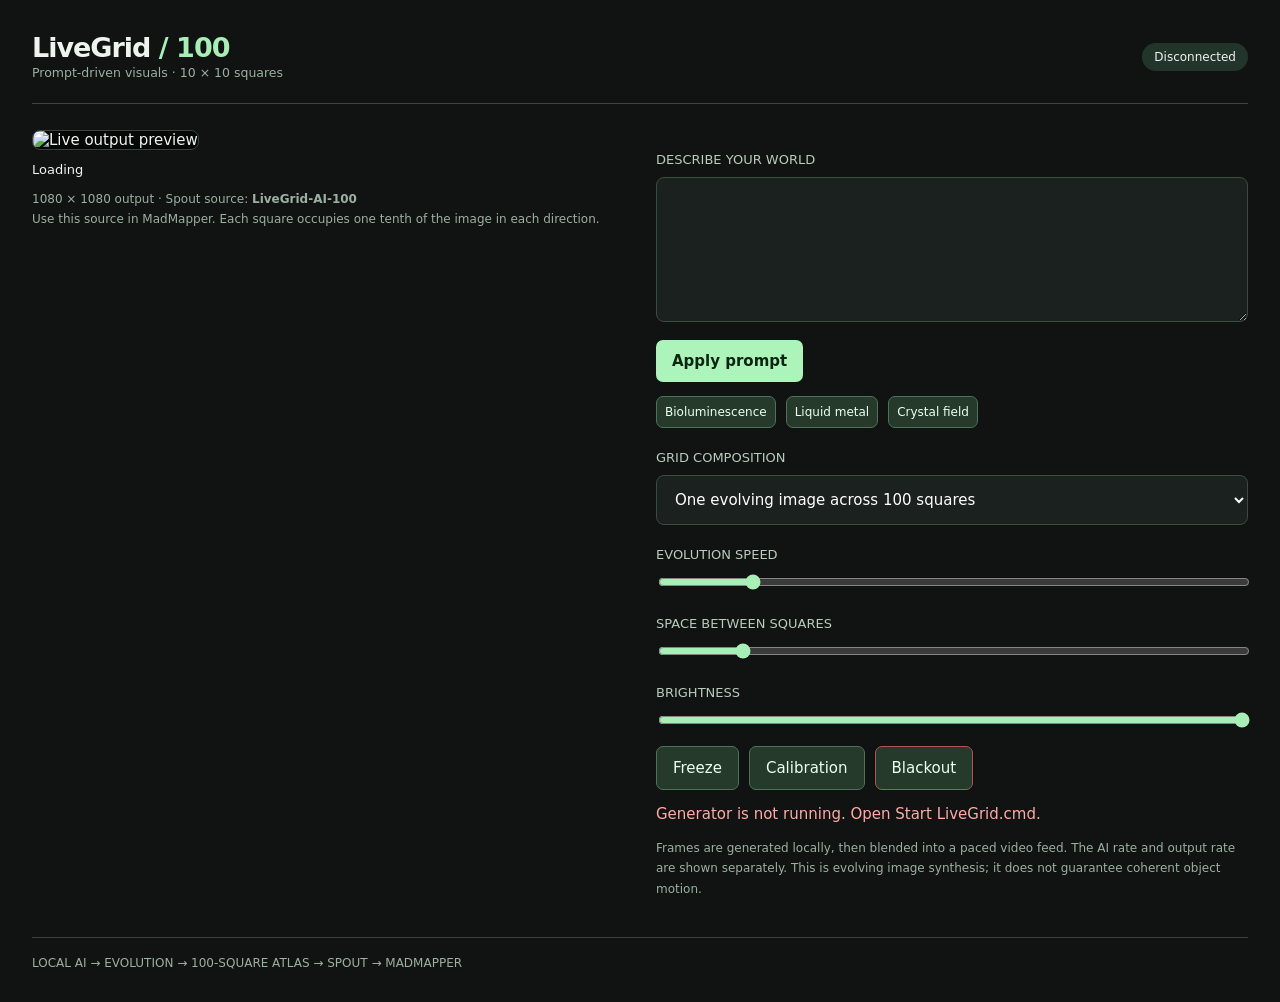
==== index.html @ bc4c3fa4 "Publish LiveGrid documentation, local generator, and setup download" ====
<!doctype html><html lang="en"><meta charset="utf-8"><meta name="viewport" content="width=device-width,initial-scale=1"><title>LiveGrid / 100</title>
<style>
:root{color-scheme:dark;font:15px system-ui;background:#101312;color:#edf3ef}*{box-sizing:border-box}body{margin:0;padding:32px;max-width:1500px;margin:auto}header{display:flex;justify-content:space-between;align-items:center;border-bottom:1px solid #35453c;padding-bottom:22px;margin-bottom:26px}h1{font-size:27px;letter-spacing:-1px;margin:0}small,.muted{color:#9cafa3}main{display:grid;grid-template-columns:minmax(340px,1fr) minmax(350px,1fr);gap:32px}.preview{width:100%;aspect-ratio:1;background:#050706;border:1px solid #35453c;border-radius:8px}label{display:block;margin:22px 0 10px;color:#b9cbbf;font-size:13px}textarea,select{width:100%;background:#1b211e;border:1px solid #3a4b40;color:#fff;border-radius:8px;padding:14px;font:inherit}textarea{height:145px;resize:vertical}button{background:#263a2c;border:1px solid #4c7358;border-radius:7px;padding:12px 16px;color:#ecfff2;font:inherit;cursor:pointer}button:hover{background:#365640}.primary{background:#adf4bb;color:#0c2512;border:0;font-weight:650}button[aria-pressed=true]{background:#adf4bb;color:#0c2512}button.danger{border-color:#ad5555}input[type=range]{width:100%;accent-color:#a7efb6}.row{display:flex;gap:10px;flex-wrap:wrap;margin-top:14px}.stats{display:flex;gap:20px;flex-wrap:wrap;font-size:13px;margin-top:12px}.pill{padding:7px 12px;background:#23352a;border-radius:20px;font-size:12px}.note{font-size:12px;line-height:1.7;color:#9cafa3}#error{color:#ffaaa5;white-space:pre-wrap}output{float:right;color:#fff}.presets button{font-size:12px;padding:8px}footer{margin-top:26px;border-top:1px solid #35453c;padding-top:18px;font-size:12px;color:#9cafa3}@media(max-width:850px){main{grid-template-columns:1fr}body{padding:18px}}
</style>
<header><div><h1>LiveGrid <span style="color:#a7efb6">/ 100</span></h1><small>Prompt-driven visuals · 10 × 10 squares</small></div><span class="pill" id="connection">Connecting…</span></header>
<main><section><img class="preview" id="preview" alt="Live output preview"><div class="stats"><span id="ai">Loading</span><span id="fps"></span><span id="spout"></span></div><p class="note">1080 × 1080 output · Spout source: <b>LiveGrid-AI-100</b><br>Use this source in MadMapper. Each square occupies one tenth of the image in each direction.</p></section>
<section><label for="prompt">DESCRIBE YOUR WORLD</label><textarea id="prompt" maxlength="2000"></textarea><div class="row"><button class="primary" id="apply">Apply prompt</button></div><div class="row presets"><button data-prompt="Bioluminescent flowing coral, liquid turquoise and magenta, intricate organic patterns, luminous abstract art, black background">Bioluminescence</button><button data-prompt="Molten gold and liquid chrome, flowing sculptural ribbons, black background, abstract macro photography">Liquid metal</button><button data-prompt="Iridescent crystalline geometry, violet and cyan prisms, abstract kaleidoscopic sculpture, dark background">Crystal field</button></div>
<label for="layout">GRID COMPOSITION</label><select id="layout"><option value="mosaic">One evolving image across 100 squares</option><option value="repeat">Repeat the evolving image in every square</option></select>
<label for="speed">EVOLUTION SPEED <output id="speedValue"></output></label><input id="speed" type="range" min="0.005" max="0.5" step="0.005" value="0.08">
<label for="gap">SPACE BETWEEN SQUARES <output id="gapValue"></output></label><input id="gap" type="range" min="0" max="30" step="1" value="4">
<label for="brightness">BRIGHTNESS <output id="brightnessValue"></output></label><input id="brightness" type="range" min="0" max="1" step="0.01" value="1">
<div class="row"><button id="freeze" aria-pressed="false">Freeze</button><button id="calibrate" aria-pressed="false">Calibration</button><button class="danger" id="blackout" aria-pressed="false">Blackout</button></div><p id="error" role="alert"></p><p class="note">Frames are generated locally, then blended into a paced video feed. The AI rate and output rate are shown separately. This is evolving image synthesis; it does not guarantee coherent object motion.</p></section></main><footer>LOCAL AI → EVOLUTION → 100-SQUARE ATLAS → SPOUT → MADMAPPER</footer>
<script>
const $=id=>document.getElementById(id);let ready=false,busy=false;
async function control(data){try{const r=await fetch('/control',{method:'POST',headers:{'Content-Type':'application/json'},body:JSON.stringify(data)});const body=await r.json();if(!r.ok)throw Error(body.error);$('error').textContent='';await refresh()}catch(e){$('error').textContent=e.message}}
$('apply').onclick=()=>control({prompt:$('prompt').value});$('prompt').onkeydown=e=>{if(e.ctrlKey&&e.key==='Enter')$('apply').click()};
document.querySelectorAll('[data-prompt]').forEach(b=>b.onclick=()=>{$('prompt').value=b.dataset.prompt;control({prompt:b.dataset.prompt})});
$('layout').onchange=()=>control({layout:$('layout').value});
for(const id of ['speed','gap','brightness']){$(id).oninput=()=>$(id+'Value').textContent=$(id).value;$(id).onchange=()=>control({[id]:Number($(id).value)})}
for(const id of ['freeze','calibrate','blackout'])$(id).onclick=()=>control({[id]:$(id).getAttribute('aria-pressed')!=='true'});
async function refresh(){if(busy)return;busy=true;try{let r=await fetch('/status');if(!r.ok)throw Error('Disconnected');let {settings:s,status:t}=await r.json();if(!ready){$('prompt').value=s.prompt;$('layout').value=s.layout;for(const id of ['speed','gap','brightness']){$(id).value=s[id];$(id+'Value').textContent=s[id]}ready=true}for(const id of ['freeze','calibrate','blackout'])$(id).setAttribute('aria-pressed',s[id]);$('connection').textContent='Local connection';$('ai').textContent=t.ai;$('fps').textContent=`AI ${t.ai_fps} fps · Output ${t.output_fps} fps`;$('spout').textContent=t.spout?'Spout sending':'Spout unavailable';if(t.error)$('error').textContent=t.error}catch(e){$('connection').textContent='Disconnected';$('error').textContent='Generator is not running. Open Start LiveGrid.cmd.'}finally{busy=false}}
function preview(){const i=$('preview');i.onload=i.onerror=()=>setTimeout(preview,150);i.src='/preview.jpg?t='+Date.now()}refresh();setInterval(refresh,1000);preview();
</script></html>
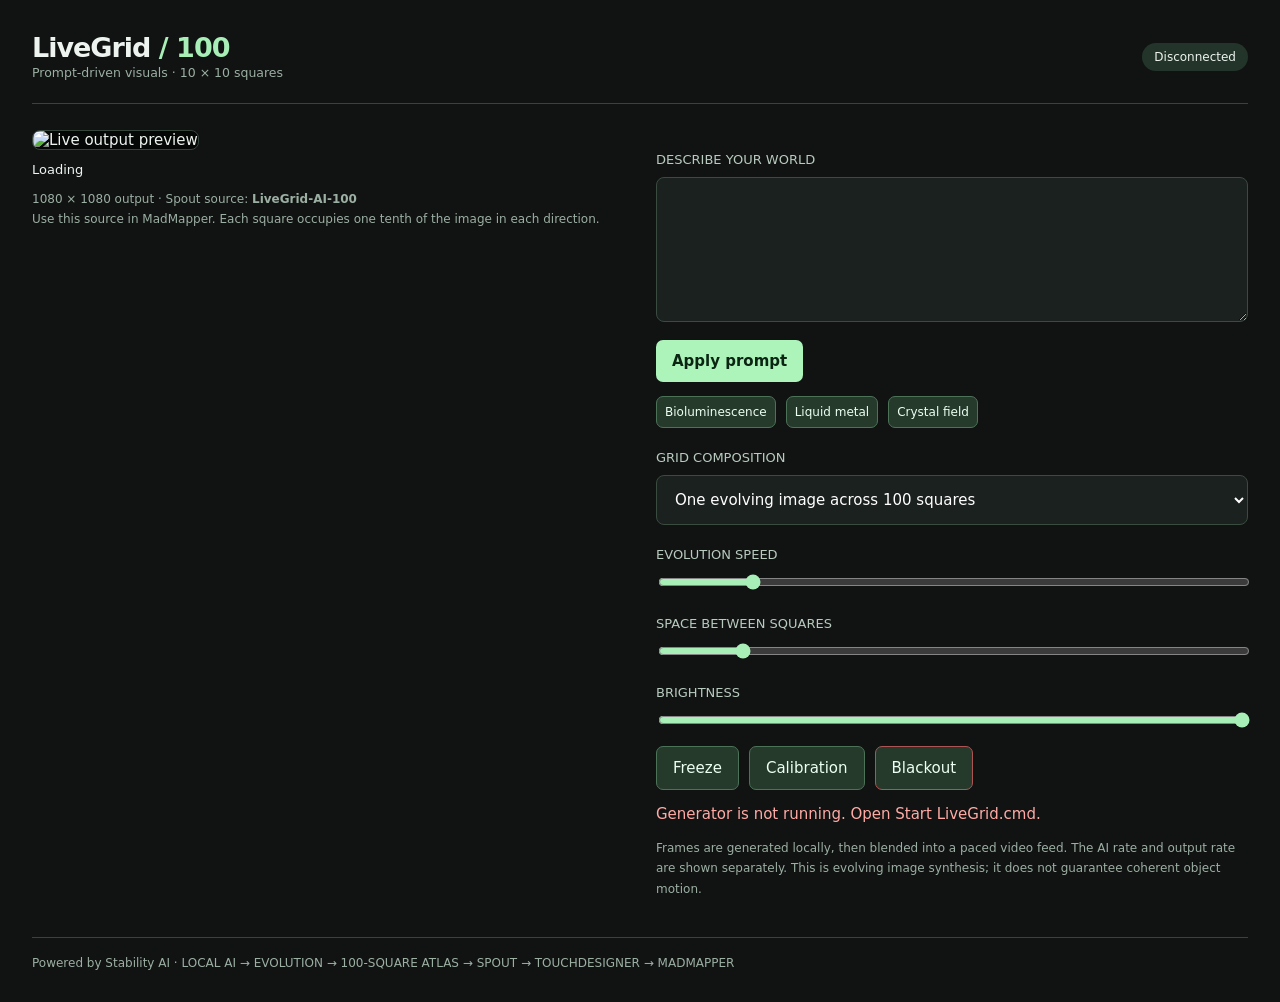
==== commit 3efc5c93: "Publish LiveGrid documentation, local generator, and setup download" ====
--- a/index.html
+++ b/index.html
@@ -1,23 +1,23 @@
-<!doctype html><html lang="en"><meta charset="utf-8"><meta name="viewport" content="width=device-width,initial-scale=1"><title>LiveGrid / 100</title>
-<style>
-:root{color-scheme:dark;font:15px system-ui;background:#101312;color:#edf3ef}*{box-sizing:border-box}body{margin:0;padding:32px;max-width:1500px;margin:auto}header{display:flex;justify-content:space-between;align-items:center;border-bottom:1px solid #35453c;padding-bottom:22px;margin-bottom:26px}h1{font-size:27px;letter-spacing:-1px;margin:0}small,.muted{color:#9cafa3}main{display:grid;grid-template-columns:minmax(340px,1fr) minmax(350px,1fr);gap:32px}.preview{width:100%;aspect-ratio:1;background:#050706;border:1px solid #35453c;border-radius:8px}label{display:block;margin:22px 0 10px;color:#b9cbbf;font-size:13px}textarea,select{width:100%;background:#1b211e;border:1px solid #3a4b40;color:#fff;border-radius:8px;padding:14px;font:inherit}textarea{height:145px;resize:vertical}button{background:#263a2c;border:1px solid #4c7358;border-radius:7px;padding:12px 16px;color:#ecfff2;font:inherit;cursor:pointer}button:hover{background:#365640}.primary{background:#adf4bb;color:#0c2512;border:0;font-weight:650}button[aria-pressed=true]{background:#adf4bb;color:#0c2512}button.danger{border-color:#ad5555}input[type=range]{width:100%;accent-color:#a7efb6}.row{display:flex;gap:10px;flex-wrap:wrap;margin-top:14px}.stats{display:flex;gap:20px;flex-wrap:wrap;font-size:13px;margin-top:12px}.pill{padding:7px 12px;background:#23352a;border-radius:20px;font-size:12px}.note{font-size:12px;line-height:1.7;color:#9cafa3}#error{color:#ffaaa5;white-space:pre-wrap}output{float:right;color:#fff}.presets button{font-size:12px;padding:8px}footer{margin-top:26px;border-top:1px solid #35453c;padding-top:18px;font-size:12px;color:#9cafa3}@media(max-width:850px){main{grid-template-columns:1fr}body{padding:18px}}
-</style>
-<header><div><h1>LiveGrid <span style="color:#a7efb6">/ 100</span></h1><small>Prompt-driven visuals · 10 × 10 squares</small></div><span class="pill" id="connection">Connecting…</span></header>
-<main><section><img class="preview" id="preview" alt="Live output preview"><div class="stats"><span id="ai">Loading</span><span id="fps"></span><span id="spout"></span></div><p class="note">1080 × 1080 output · Spout source: <b>LiveGrid-AI-100</b><br>Use this source in MadMapper. Each square occupies one tenth of the image in each direction.</p></section>
-<section><label for="prompt">DESCRIBE YOUR WORLD</label><textarea id="prompt" maxlength="2000"></textarea><div class="row"><button class="primary" id="apply">Apply prompt</button></div><div class="row presets"><button data-prompt="Bioluminescent flowing coral, liquid turquoise and magenta, intricate organic patterns, luminous abstract art, black background">Bioluminescence</button><button data-prompt="Molten gold and liquid chrome, flowing sculptural ribbons, black background, abstract macro photography">Liquid metal</button><button data-prompt="Iridescent crystalline geometry, violet and cyan prisms, abstract kaleidoscopic sculpture, dark background">Crystal field</button></div>
-<label for="layout">GRID COMPOSITION</label><select id="layout"><option value="mosaic">One evolving image across 100 squares</option><option value="repeat">Repeat the evolving image in every square</option></select>
-<label for="speed">EVOLUTION SPEED <output id="speedValue"></output></label><input id="speed" type="range" min="0.005" max="0.5" step="0.005" value="0.08">
-<label for="gap">SPACE BETWEEN SQUARES <output id="gapValue"></output></label><input id="gap" type="range" min="0" max="30" step="1" value="4">
-<label for="brightness">BRIGHTNESS <output id="brightnessValue"></output></label><input id="brightness" type="range" min="0" max="1" step="0.01" value="1">
-<div class="row"><button id="freeze" aria-pressed="false">Freeze</button><button id="calibrate" aria-pressed="false">Calibration</button><button class="danger" id="blackout" aria-pressed="false">Blackout</button></div><p id="error" role="alert"></p><p class="note">Frames are generated locally, then blended into a paced video feed. The AI rate and output rate are shown separately. This is evolving image synthesis; it does not guarantee coherent object motion.</p></section></main><footer>LOCAL AI → EVOLUTION → 100-SQUARE ATLAS → SPOUT → MADMAPPER</footer>
-<script>
-const $=id=>document.getElementById(id);let ready=false,busy=false;
-async function control(data){try{const r=await fetch('/control',{method:'POST',headers:{'Content-Type':'application/json'},body:JSON.stringify(data)});const body=await r.json();if(!r.ok)throw Error(body.error);$('error').textContent='';await refresh()}catch(e){$('error').textContent=e.message}}
-$('apply').onclick=()=>control({prompt:$('prompt').value});$('prompt').onkeydown=e=>{if(e.ctrlKey&&e.key==='Enter')$('apply').click()};
-document.querySelectorAll('[data-prompt]').forEach(b=>b.onclick=()=>{$('prompt').value=b.dataset.prompt;control({prompt:b.dataset.prompt})});
-$('layout').onchange=()=>control({layout:$('layout').value});
-for(const id of ['speed','gap','brightness']){$(id).oninput=()=>$(id+'Value').textContent=$(id).value;$(id).onchange=()=>control({[id]:Number($(id).value)})}
-for(const id of ['freeze','calibrate','blackout'])$(id).onclick=()=>control({[id]:$(id).getAttribute('aria-pressed')!=='true'});
-async function refresh(){if(busy)return;busy=true;try{let r=await fetch('/status');if(!r.ok)throw Error('Disconnected');let {settings:s,status:t}=await r.json();if(!ready){$('prompt').value=s.prompt;$('layout').value=s.layout;for(const id of ['speed','gap','brightness']){$(id).value=s[id];$(id+'Value').textContent=s[id]}ready=true}for(const id of ['freeze','calibrate','blackout'])$(id).setAttribute('aria-pressed',s[id]);$('connection').textContent='Local connection';$('ai').textContent=t.ai;$('fps').textContent=`AI ${t.ai_fps} fps · Output ${t.output_fps} fps`;$('spout').textContent=t.spout?'Spout sending':'Spout unavailable';if(t.error)$('error').textContent=t.error}catch(e){$('connection').textContent='Disconnected';$('error').textContent='Generator is not running. Open Start LiveGrid.cmd.'}finally{busy=false}}
-function preview(){const i=$('preview');i.onload=i.onerror=()=>setTimeout(preview,150);i.src='/preview.jpg?t='+Date.now()}refresh();setInterval(refresh,1000);preview();
-</script></html>
+<!doctype html><html lang="en"><meta charset="utf-8"><meta name="viewport" content="width=device-width,initial-scale=1"><title>LiveGrid / 100</title>
+<style>
+:root{color-scheme:dark;font:15px system-ui;background:#101312;color:#edf3ef}*{box-sizing:border-box}body{margin:0;padding:32px;max-width:1500px;margin:auto}header{display:flex;justify-content:space-between;align-items:center;border-bottom:1px solid #35453c;padding-bottom:22px;margin-bottom:26px}h1{font-size:27px;letter-spacing:-1px;margin:0}small,.muted{color:#9cafa3}main{display:grid;grid-template-columns:minmax(340px,1fr) minmax(350px,1fr);gap:32px}.preview{width:100%;aspect-ratio:1;background:#050706;border:1px solid #35453c;border-radius:8px}label{display:block;margin:22px 0 10px;color:#b9cbbf;font-size:13px}textarea,select{width:100%;background:#1b211e;border:1px solid #3a4b40;color:#fff;border-radius:8px;padding:14px;font:inherit}textarea{height:145px;resize:vertical}button{background:#263a2c;border:1px solid #4c7358;border-radius:7px;padding:12px 16px;color:#ecfff2;font:inherit;cursor:pointer}button:hover{background:#365640}.primary{background:#adf4bb;color:#0c2512;border:0;font-weight:650}button[aria-pressed=true]{background:#adf4bb;color:#0c2512}button.danger{border-color:#ad5555}input[type=range]{width:100%;accent-color:#a7efb6}.row{display:flex;gap:10px;flex-wrap:wrap;margin-top:14px}.stats{display:flex;gap:20px;flex-wrap:wrap;font-size:13px;margin-top:12px}.pill{padding:7px 12px;background:#23352a;border-radius:20px;font-size:12px}.note{font-size:12px;line-height:1.7;color:#9cafa3}#error{color:#ffaaa5;white-space:pre-wrap}output{float:right;color:#fff}.presets button{font-size:12px;padding:8px}footer{margin-top:26px;border-top:1px solid #35453c;padding-top:18px;font-size:12px;color:#9cafa3}@media(max-width:850px){main{grid-template-columns:1fr}body{padding:18px}}
+</style>
+<header><div><h1>LiveGrid <span style="color:#a7efb6">/ 100</span></h1><small>Prompt-driven visuals · 10 × 10 squares</small></div><span class="pill" id="connection">Connecting…</span></header>
+<main><section><img class="preview" id="preview" alt="Live output preview"><div class="stats"><span id="ai">Loading</span><span id="fps"></span><span id="spout"></span></div><p class="note">1080 × 1080 output · Spout source: <b>LiveGrid-AI-100</b><br>Use this source in MadMapper. Each square occupies one tenth of the image in each direction.</p></section>
+<section><label for="prompt">DESCRIBE YOUR WORLD</label><textarea id="prompt" maxlength="2000"></textarea><div class="row"><button class="primary" id="apply">Apply prompt</button></div><div class="row presets"><button data-prompt="Bioluminescent flowing coral, liquid turquoise and magenta, intricate organic patterns, luminous abstract art, black background">Bioluminescence</button><button data-prompt="Molten gold and liquid chrome, flowing sculptural ribbons, black background, abstract macro photography">Liquid metal</button><button data-prompt="Iridescent crystalline geometry, violet and cyan prisms, abstract kaleidoscopic sculpture, dark background">Crystal field</button></div>
+<label for="layout">GRID COMPOSITION</label><select id="layout"><option value="mosaic">One evolving image across 100 squares</option><option value="repeat">Repeat the evolving image in every square</option></select>
+<label for="speed">EVOLUTION SPEED <output id="speedValue"></output></label><input id="speed" type="range" min="0.005" max="0.5" step="0.005" value="0.08">
+<label for="gap">SPACE BETWEEN SQUARES <output id="gapValue"></output></label><input id="gap" type="range" min="0" max="30" step="1" value="4">
+<label for="brightness">BRIGHTNESS <output id="brightnessValue"></output></label><input id="brightness" type="range" min="0" max="1" step="0.01" value="1">
+<div class="row"><button id="freeze" aria-pressed="false">Freeze</button><button id="calibrate" aria-pressed="false">Calibration</button><button class="danger" id="blackout" aria-pressed="false">Blackout</button></div><p id="error" role="alert"></p><p class="note">Frames are generated locally, then blended into a paced video feed. The AI rate and output rate are shown separately. This is evolving image synthesis; it does not guarantee coherent object motion.</p></section></main><footer>Powered by Stability AI · LOCAL AI → EVOLUTION → 100-SQUARE ATLAS → SPOUT → TOUCHDESIGNER → MADMAPPER</footer>
+<script>
+const $=id=>document.getElementById(id);let ready=false,busy=false;
+async function control(data){try{const r=await fetch('/control',{method:'POST',headers:{'Content-Type':'application/json'},body:JSON.stringify(data)});const body=await r.json();if(!r.ok)throw Error(body.error);$('error').textContent='';await refresh()}catch(e){$('error').textContent=e.message}}
+$('apply').onclick=()=>control({prompt:$('prompt').value});$('prompt').onkeydown=e=>{if(e.ctrlKey&&e.key==='Enter')$('apply').click()};
+document.querySelectorAll('[data-prompt]').forEach(b=>b.onclick=()=>{$('prompt').value=b.dataset.prompt;control({prompt:b.dataset.prompt})});
+$('layout').onchange=()=>control({layout:$('layout').value});
+for(const id of ['speed','gap','brightness']){$(id).oninput=()=>$(id+'Value').textContent=$(id).value;$(id).onchange=()=>control({[id]:Number($(id).value)})}
+for(const id of ['freeze','calibrate','blackout'])$(id).onclick=()=>control({[id]:$(id).getAttribute('aria-pressed')!=='true'});
+async function refresh(){if(busy)return;busy=true;try{let r=await fetch('/status');if(!r.ok)throw Error('Disconnected');let {settings:s,status:t}=await r.json();if(!ready){$('prompt').value=s.prompt;$('layout').value=s.layout;for(const id of ['speed','gap','brightness']){$(id).value=s[id];$(id+'Value').textContent=s[id]}ready=true}for(const id of ['freeze','calibrate','blackout'])$(id).setAttribute('aria-pressed',s[id]);$('connection').textContent='Local connection';$('ai').textContent=t.ai;$('fps').textContent=`AI ${t.ai_fps} fps · Output ${t.output_fps} fps`;$('spout').textContent=t.spout?'Spout sending':'Spout unavailable';if(t.error)$('error').textContent=t.error}catch(e){$('connection').textContent='Disconnected';$('error').textContent='Generator is not running. Open Start LiveGrid.cmd.'}finally{busy=false}}
+function preview(){const i=$('preview');i.onload=i.onerror=()=>setTimeout(preview,150);i.src='/preview.jpg?t='+Date.now()}refresh();setInterval(refresh,1000);preview();
+</script></html>
